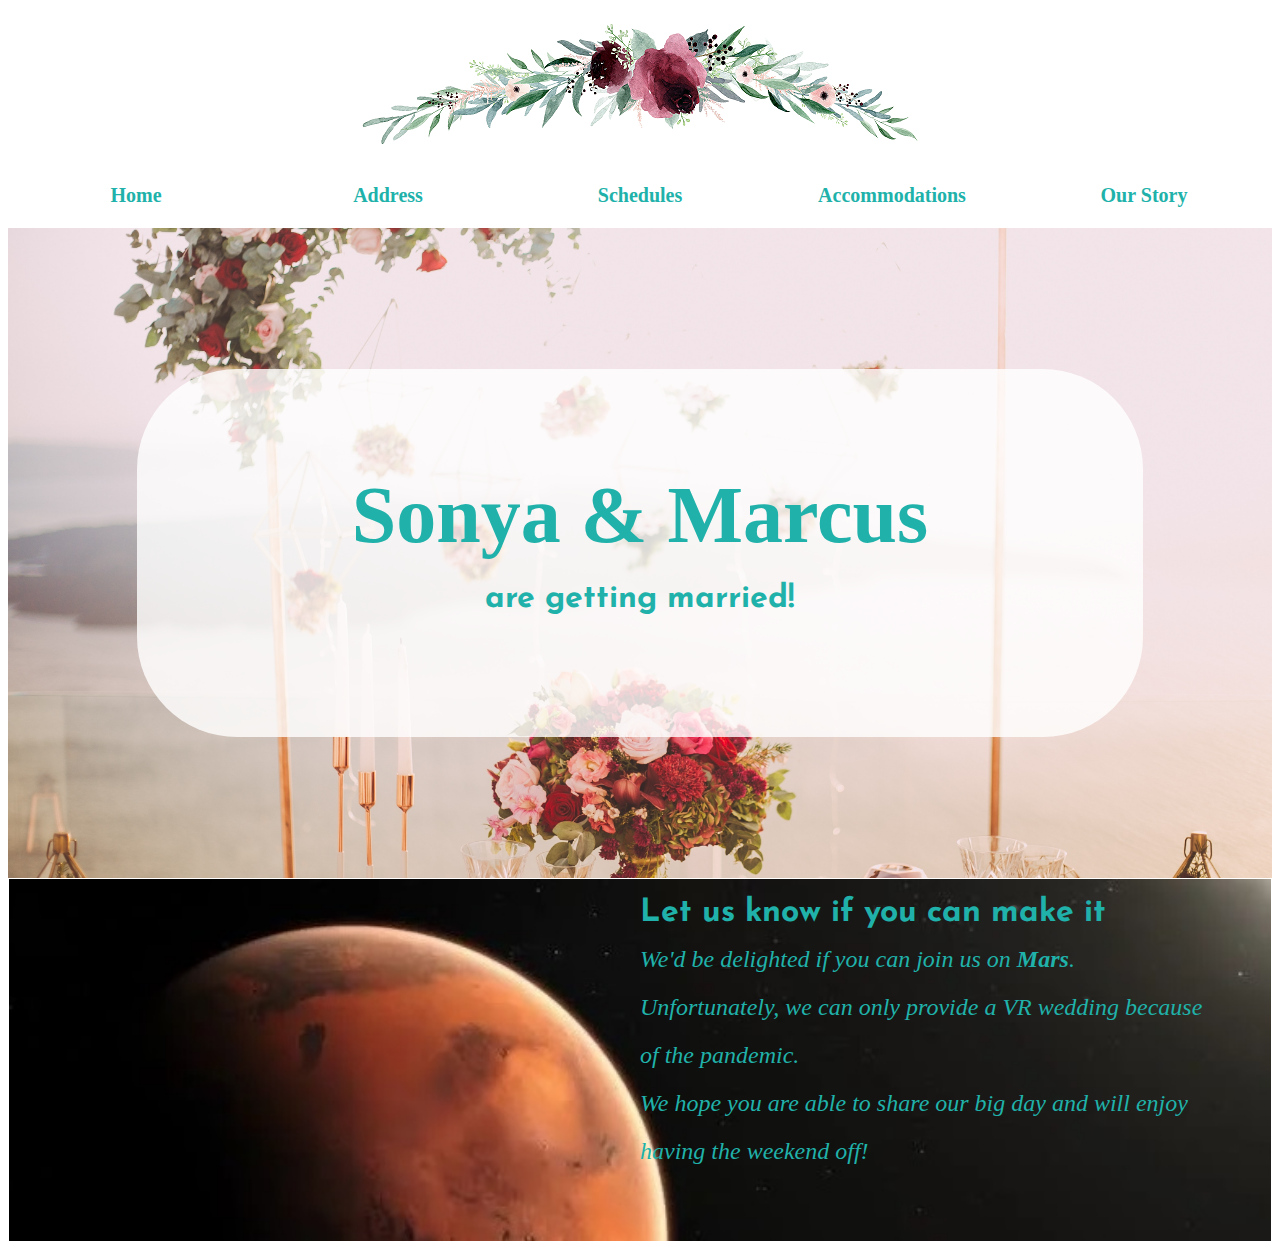
==== index.html @ 4ff20713 "Add files via upload" ====
<html>
	<head>
		<link rel="stylesheet" href="css/homepagestyle.css">
	</head>
	<body>
		<table class="General">
			<tr>
				<td >
					<table class="header">
						<tr>
							<td colspan="5"><img src="images/flowerbanner.jpg"></td>
						</tr>
						<tr>
							<td class="menu"><a href="index.html">Home</a></td>
							<td class="menu"><a href="pages/address.html">Address</a></td>
							<td class="menu"><a href="pages/Schedules.html">Schedules</a></td>
							<td class="menu"><a href="pages/Accommodations.html">Accommodations</a></td>
							<td class="menu"><a href="pages/OurStory.html">Our Story</a></td>
						</tr>
					</table>
				</td>			
			</tr>
			
			
			
			<tr>
				<td class="main">
					<table class="title">
						<tr>
							<td class="title">
								<h1 class="name">Sonya & Marcus</h1>
								<h1 class="married">are getting married!</h1>
							</td>
						</tr>
					</table>				
				</td>
			</tr>
				
				
				
			<tr>
				<td>
					<table class ="footer">
						<tr>
							<td><h2 class="footertitle">Let us know if you can make it</h2></td>
						</tr>
						<tr>
						</tr>
							<td>
								<p>We'd be delighted if you can join us on <b>Mars</b>.
								<br>Unfortunately, we can only provide a VR wedding because of the pandemic.
								<br>We hope you are able to share our big day and will enjoy having the weekend off!
								</P>
							</td>						
					</table>
					
				</td>			
				
			</tr>
		</table>
	</body>
</html>
---- css/homepagestyle.css ----
@import url('https://fonts.googleapis.com/css2?family=Josefin+Sans:wght@300&display=swap');
@font-face{
	font-family:'autumn';
	src:url('../fonts/Autumn in November.ttf');
}

/* Patrick's fonts */

@font-face {
	font-family: 'autumn';
	src: url('../fonts/Autumn in November.ttf');
	font-family: 'Brush';
	src: url('../fonts/brush_script.ttf')
}

@font-face {
	font-family: 'Garamond';
	src: url('../fonts/EBGaramond-VariableFont_wght.ttf');
	font-family: 'Garamond_Regurlar';
	src: url('../fonts/EBGaramond-Regular.ttf');
}

/* End of Patrick's font */

table.general{
	width:100%;
	border-collapse:collapse;
}


/* style for menu */
table.header{
	text-align:center;
	width:100%;
	background-color: white;
}
td.menu{
	padding:10px;
	width:200px;
	height:60px;
    font-size: 20px;
    font-family: Snell Roundhand, cursive;
	font-weight:bold;
	text-align:center;
/* 	background-color:#F0F8FF; */
}
a{
	color: #20B2AA;
	text-decoration:none;
}
a:hover{
	color:#FFD6DC;
}
td.menu:hover{
	font-size:25px;
}


/* styles for main body */
td.main{
	background-image:url(../images/wedding.jpg);
	background-repeat:no-repeat;
	background-size:100%;
	height:650px;
	text-align:center;
}
table.title{
	margin:10%;	
	text-align:center;	
	width:80%;
}
td.title{
	padding:10%;
	background-color:rgba(255,255,255,0.8);
	border-radius:100px;
}
h1.name{
	/* font-family:Brush Script MT; */
	font-family:autumn;
	font-size:500%;
	color: #20B2AA;
	margin-bottom:0;
}
h1.married{
	font-family: 'Josefin Sans', sans-serif;
	font-size:200%;
	color: #20B2AA;

}

/* styles for footer */
table.footer{
	background-image:url(../images/mars1.jpg);
	background-repeat:no-repeat;
	background-size:100%;
	width:100%;
}
h2.footertitle{
	font-family: 'Josefin Sans', sans-serif;
	font-size:200%;
	margin-top:15px;
	margin-bottom:0;
	margin-left:50%;
	color:#20B2AA;
}
p{
	margin:0 5% 5% 50%;
	color:#20B2AA;
	line-height:2;
	font-family:Garamond;
	font-style:italic;
	font-size:150%;
}



/* Zhengliang's codes */

.nav-menu {
  background-color: rgb(240, 230, 219);
}

.container {
  position: relative;
  text-align: center;
  color: #20b2aa;
}

.schedules-background {
  width: 100%;
  opacity: 0.6;
  background-attachment: fixed;
}

.centered {
  position: absolute;
  top: 5%;
  left: 35%;
  background-color: #ffffffcc;
  background-size: 80%;
}

.schedules-table {
  border-spacing: 60px;
}

.schedules-td {
  margin: 20px;
  padding: 20px;
  border: 5px solid bisque;
}

h1.schedules-info {
  font-family: autumn;
  font-size: 500%;
  color: #20b2aa;
  margin: 20px;
}

h2.schedules-date-font {
  font-family: "Josefin Sans", sans-serif;
  font-size: 150%;
  color: #20b2aa;
  font-weight: bolder;
  margin: 5px;
}


/* Matthew's code */
tr.story {
    background-image: url(../images/wedding.jpg);
    background-attachment: fixed;
    background-repeat: no-repeat;
    margin-top: 10px;
}

td.storypic {
    width: 50%;
}

td.storytext {
    color: black;
    line-height: 1.5;
    font-family: Garamond, sans-serif;
    font-size: 120%;
    font-style: normal;
    background-color: rgba(255, 255, 255, 0.85);
    border-radius: 5px;
    padding: 10px;
    margin-top: 20px;
    margin-bottom: 20px;
    margin-left: 0px;
    margin-right: 20px;
    width: 50%;
}

h1.story {
    font-family: "Josefin Sans", sans-serif;
    font-size: 200%;
    color: #20b2aa;
    text-align: center;
    font-weight: bold;
}
.faqtitlelarge {
    color: #20b2aa;
    font-family: "Josefin Sans", sans-serif;
    font-size: 250%;
    border-style: none;
    border-radius: 5px;
    padding: 10px;
    margin: 10px;
    background-color: rgba(255, 255, 255, 0.85);
    font-style: normal;
    text-align: center;
    font-weight: bold;
}
.faqtitle {
    color: #20b2aa;
    font-family: "Josefin Sans", sans-serif;
    font-size: 150%;
    font-style: normal;
    text-align: left;
    font-weight: bold;
    vertical-align: bottom;
}
.faqquestion {
    color: black;
    font-family: Garamond;
    font-style: normal;
    font-size: 120%;
    text-align: left;
    margin: 10px;
}

.faq {
    border-style: none;
    border-radius: 5px;
    padding: 5px;
    margin: 10px;
    background-color: rgba(255, 255, 255, 0.85);
}

/* Patrick's css file */


.pbody {
	background-color: #f5eff5;
	margin: 0;
}

.menu_bar {
	background-color: #F0F8FF;
	border-bottom: 3px solid #FFD6DC;
	border-radius: 40px;
}

.header1 {
	width: 100%;
}

/* Used the same properties and values as Xiao to make the page more consistant. */
.menu1 {
	padding: 10px;
	width: 200px;
	height: 60px;
	font-size: 20px;
	font-family: Snell Roundhand, cursive;
	font-weight: bold;
	text-align: center
}

.link-color {
	color: #20B2AA;
	text-decoration: none;
}

.hover:hover {
	color: #FFD6DC;
	font-size: larger;
}

.box1 {
	text-align: center;
	margin: 30px 0;
}

.half-width {
	width: 50%;
}

.center {
	display: block;
	margin-left: auto;
	margin-right: auto;
	width: 50%;
}

.box2-title {
	margin: 10px auto;
	background-color: #fff1e0;
	border-bottom: 4px solid #FFD6DC;
	border-radius: 200px;
	width: 20%;
	text-align: center;
	font-family: Brush;
	color: rgb(174, 154, 21);
	font-size: 40px;
}

.center-box3 {
	text-align: center;
	border-spacing: 100px 20px;
	margin-top: 100px;
}

.table-spec {
	font-family: Garamond;
	border: 3px solid #FFD6DC;
	border-radius: 50px;
	padding: 40px;
	background-color: #fff1e0;
	font-size: 20px;
}

.external-links {
	border: 2px solid #FFD6DC;
	color: rgb(174, 154, 21);
	background-color: #fff1e0;
	border-radius: 10px;
}

/* Removes the generic hyperlink effects */
.box3 a:link {
	text-decoration: none;
	color: rgb(174, 154, 21);
}

.box3 a:visited {
	text-decoration: none;
	color: rgb(174, 154, 21);
}

.box3 a:hover {
	text-decoration: none;
	color: black;
}

.box3 a:active {
	text-decoration: none;
	color: rgb(174, 154, 21);
}


.icons {
	border-radius: 50px;
	width: 50px;
	height: 50px;
}

.address-margin {
	margin-top: 40px;
}

/* Heindy css */


body.mainaccomodation{
	background-image:url(../images/weddingring.jpeg);
	background-repeat:no-repeat;
	background-size:160%;
	height:700px;
	text-align:center;
}
h1.accomodationtitle{
  /* font-family:Brush Script MT; */
  text-align: center;
  font-family:autumn;
	font-size:300%;
	color: #20B2AA;
	margin-bottom:5%;
}

th.serviceoffered{
	font-family: 'Josefin Sans', sans-serif;
	font-size:100%;
	color: #20B2AA;
}
h3.servicedescription{
	text-align: center;
	font-family: 'Josefin Sans', sans-serif;
	font-size:90%;
	margin-top:15px;
	margin-bottom:0;
	color:#20B2AA;
}
h4.booknow{
	text-align: center;
	font-size:100%;
	margin-top:15px;
	margin-bottom:0;
	margin-right:60px;
	margin-left: 60px;
	color:#20B2AA;
	outline-style: solid;
	padding: 5px
}

h4:hover{
background-color: #ffd6dc;
}
table.selection{
	padding:7%;
	background-color:rgba(255,255,255,0.8);
	border-radius:100px;

}

.center-table {
	margin: 0 auto;
}
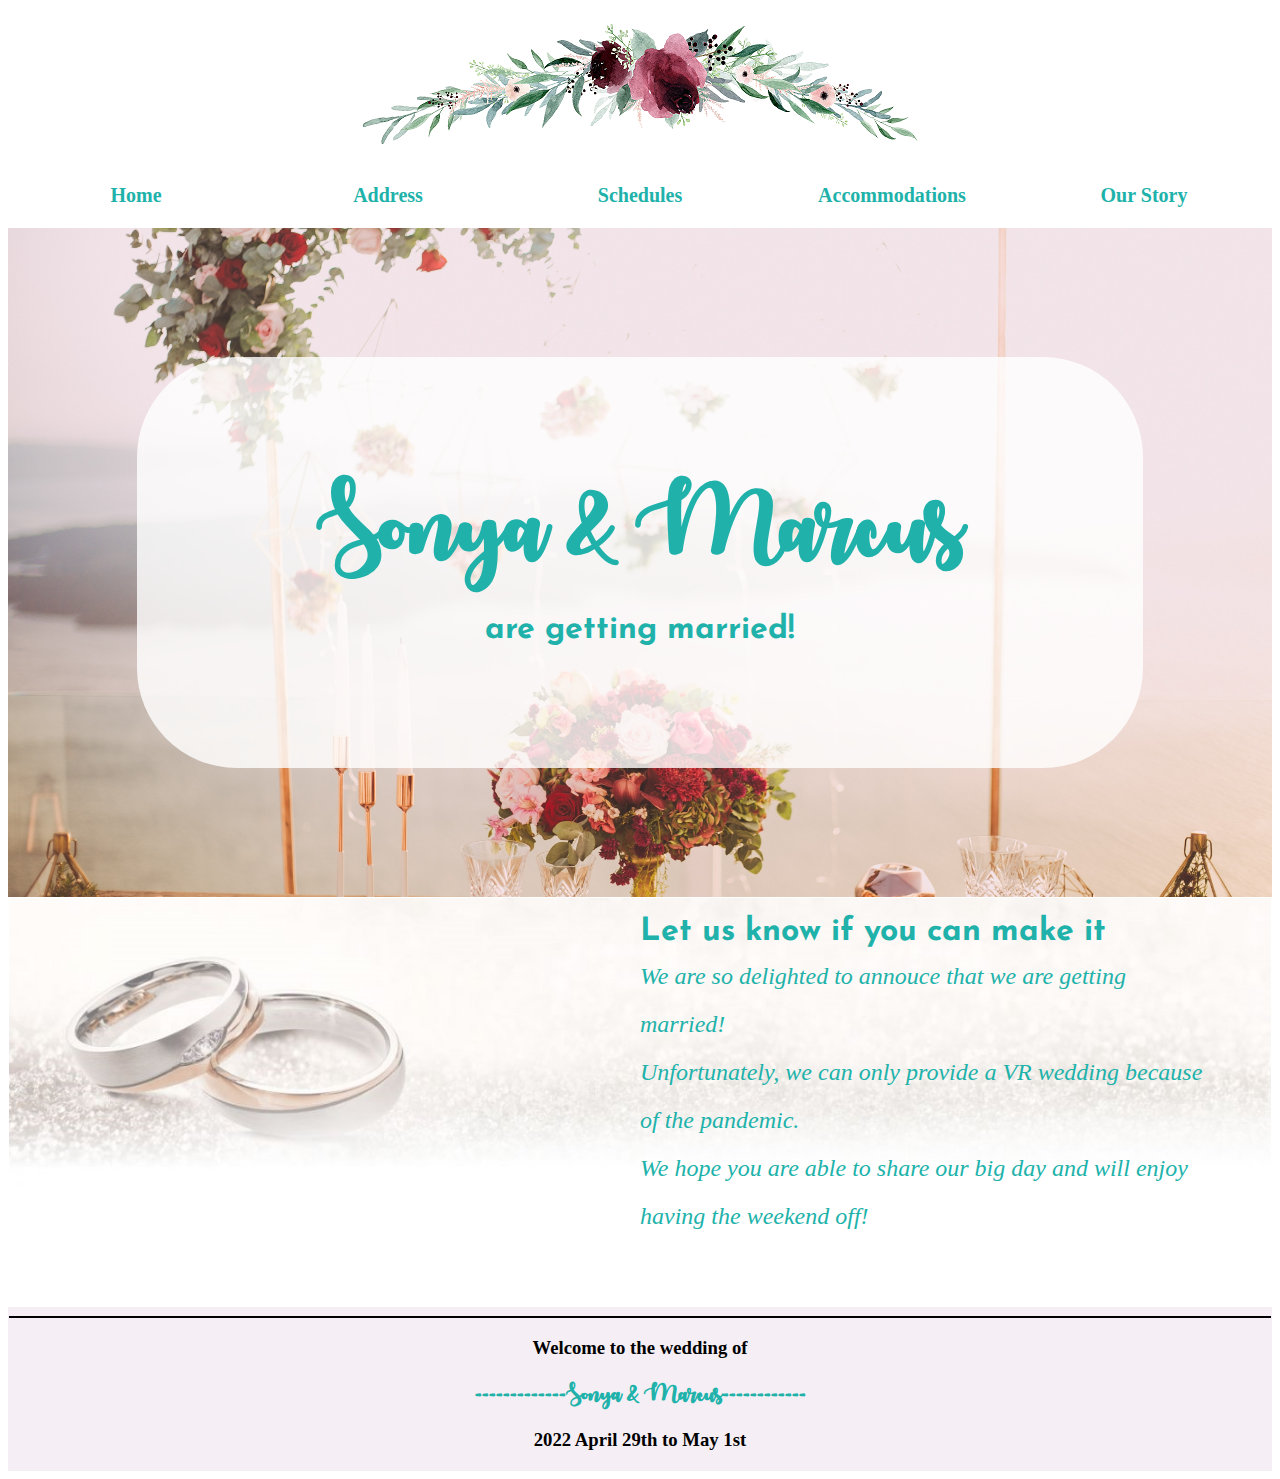
==== commit b7d029f8: "xp" ====
--- a/index.html
+++ b/index.html
@@ -1,6 +1,6 @@
 <html>
 	<head>
-		<link rel="stylesheet" href="css/homepagestyle.css">
+		<link rel="stylesheet" href="css/styles.css">
 	</head>
 	<body>
 		<table class="General">
@@ -40,23 +40,34 @@
 				
 			<tr>
 				<td>
-					<table class ="footer">
+					<table class ="info">
 						<tr>
-							<td><h2 class="footertitle">Let us know if you can make it</h2></td>
+							<td><h2 class="infotitle">Let us know if you can make it</h2></td>
 						</tr>
 						<tr>
+							<td>
+									<p class="info">
+									We are so delighted to annouce that we are getting married!
+									<br>Unfortunately, we can only provide a VR wedding because of the pandemic.
+									<br>We hope you are able to share our big day and will enjoy having the weekend off!
+									</P>
+							</td>
 						</tr>
-							<td>
-								<p>We'd be delighted if you can join us on <b>Mars</b>.
-								<br>Unfortunately, we can only provide a VR wedding because of the pandemic.
-								<br>We hope you are able to share our big day and will enjoy having the weekend off!
-								</P>
-							</td>						
+											
 					</table>
 					
 				</td>			
 				
 			</tr>
+				<td class="footer">
+					<hr class="footerline"/>
+					<h3 class="footerwelcome">Welcome to the wedding of</h3>
+					<h3 class ="footername">-------------Sonya & Marcus------------</h3>
+					<h3 class ="footertime">2022 April 29th to May 1st</h3>
+				</td>
+			<tr>
+			</tr>
+			
 		</table>
 	</body>
 </html>
--- a/css/styles.css
+++ b/css/styles.css
@@ -0,0 +1,507 @@
+
+@import url('https://fonts.googleapis.com/css2?family=Josefin+Sans:wght@300&display=swap');
+@font-face{
+	font-family:'autumn';
+	src:url('../fonts/Autumn in November.ttf');
+}
+
+/* Patrick's fonts */
+
+@font-face {
+	font-family: 'autumn';
+	src: url('../fonts/Autumn in November.ttf');
+	font-family: 'Brush';
+	src: url('../fonts/brush_script.ttf')
+}
+
+@font-face {
+	font-family: 'Garamond';
+	src: url('../fonts/EBGaramond-VariableFont_wght.ttf');
+	font-family: 'Garamond_Regurlar';
+	src: url('../fonts/EBGaramond-Regular.ttf');
+}
+
+/* End of Patrick's font */
+
+table.general{
+	width:100%;
+	border-collapse:collapse;
+}
+
+
+/* style for menu */
+table.header{
+	text-align:center;
+	width:100%;
+	background-color: white;
+}
+td.menu{
+	padding:10px;
+	width:200px;
+	height:60px;
+    font-size: 20px;
+    font-family: Snell Roundhand, cursive;
+	font-weight:bold;
+	text-align:center;
+/* 	background-color:#F0F8FF; */
+}
+a{
+	color: #20B2AA;
+	text-decoration:none;
+}
+a:hover{
+	color:#FFD6DC;
+}
+td.menu:hover{
+	font-size:25px;
+}
+
+
+/* styles for main body */
+td.main{
+	background-image:url(../images/wedding.jpg);
+	background-repeat:no-repeat;
+	background-size:100%;
+	height:650px;
+	text-align:center;
+}
+table.title{
+	margin:10%;	
+	text-align:center;	
+	width:80%;
+}
+td.title{
+	padding:10%;
+	background-color:rgba(255,255,255,0.8);
+	border-radius:100px;
+}
+h1.name{
+	/* font-family:Brush Script MT; */
+	font-family:autumn;
+	font-size:500%;
+	color: #20B2AA;
+	margin-bottom:0;
+}
+h1.married{
+	font-family: 'Josefin Sans', sans-serif;
+	font-size:200%;
+	color: #20B2AA;
+
+}
+
+/* styles for info */
+table.info{
+	background-image:url(../images/info.jpg);
+	background-repeat:no-repeat;
+	background-size:100%;
+	width:100%;
+}
+h2.infotitle{
+	font-family: 'Josefin Sans', sans-serif;
+	font-size:200%;
+	margin-top:15px;
+	margin-bottom:0;
+	margin-left:50%;
+	color:#20B2AA;
+}
+p.info{
+	margin:0 5% 5% 50%;
+	color:#20B2AA;
+	line-height:2;
+	font-family:Garamond;
+	font-style:italic;
+	font-size:150%;
+}
+
+
+/* sytles for footer */
+hr.footerline{
+	height:2px;
+	border-width:0;
+	color:black;
+	background-color:black;
+}
+td.footer{
+	text-align:center;
+	background-color:#F5EFF5;
+
+}
+h3.footerwelcome h3.footertime{
+	font-family: 'Josefin Sans', sans-serif;
+	font-size:200%;
+	
+	
+}
+h3.footername{
+	font-family:autumn;
+	color:#20B2AA;
+}
+	
+
+
+
+/* Zhengliang's codes */
+/* Starting from here!! */
+
+.top-banner {
+  text-align: center;
+}
+
+.navbar {
+  display: flex;
+  align-items: center;
+  justify-content: center;
+  padding: 10px;
+}
+
+.Home,
+.Address,
+.Schedules,
+.Accommodations,
+.OurStory {
+  width: 25%;
+  text-align: center;
+  color: #20b2aa;
+  font-size: 12px;
+  font-family: Snell Roundhand, cursive;
+}
+
+.container {
+  width: 100%;
+  height: 100vh;
+  background-image: url(../images/pinkheart.jpg);
+  background-position: center;
+  background-size: cover;
+  margin: 0 auto;
+}
+
+.container {
+  display: flex;
+  align-items: center;
+  justify-content: center;
+  padding: 10px;
+}
+
+.leftside-box,
+.Middle-box,
+.Right-box {
+  width: 35em;
+  border: 1px solid rgb(234, 219, 219);
+  box-shadow: 8px 8px 5px #444;
+  padding: 8px 12px;
+  background-color: rgba(240, 248, 255, 0.816);
+}
+
+.leftside-box:hover {
+  background-color: #20b2aa;
+  color: azure;
+}
+
+.Middle-box:hover {
+  background-color: #20b2aa;
+  color: azure;
+}
+
+.Right-box:hover {
+  background-color: #20b2aa;
+  color: azure;
+}
+
+.content {
+  font-family: "Square Peg", cursive;
+  font-size: 100px;
+  text-align: center;
+  margin: 1px;
+  color: #e0a0a0;
+}
+
+.content-h2 {
+  font-family: "Satisfy", cursive;
+  font-size: 35px;
+  text-align: center;
+}
+
+ul {
+  list-style: none;
+  text-align: center;
+}
+
+div {
+  margin-right: 40px;
+}
+
+a:link {
+  color: #20b2aa;
+  text-decoration: none;
+}
+
+a:hover {
+  color: #ffd6dc;
+  font-size: larger;
+}
+
+a:visited {
+  color: #20b2aa;
+  text-decoration: none;
+}
+
+em {
+  font-size: 45px;
+}
+
+/* Zhengliang's codes */
+/* End by here!! */
+
+
+/* Matthew's code */
+tr.story {
+    background-image: url(../images/wedding.jpg);
+    background-attachment: fixed;
+    background-repeat: no-repeat;
+    margin-top: 10px;
+}
+
+td.storypic {
+    width: 50%;
+}
+
+td.storytext {
+    color: black;
+    line-height: 1.5;
+    font-family: Garamond, sans-serif;
+    font-size: 120%;
+    font-style: normal;
+    background-color: rgba(255, 255, 255, 0.85);
+    border-radius: 5px;
+    padding: 10px;
+    margin-top: 20px;
+    margin-bottom: 20px;
+    margin-left: 0px;
+    margin-right: 20px;
+    width: 50%;
+}
+
+h1.story {
+    font-family: "Josefin Sans", sans-serif;
+    font-size: 200%;
+    color: #20b2aa;
+    text-align: center;
+    font-weight: bold;
+}
+.faqtitlelarge {
+    color: #20b2aa;
+    font-family: "Josefin Sans", sans-serif;
+    font-size: 250%;
+    border-style: none;
+    border-radius: 5px;
+    padding: 10px;
+    margin: 10px;
+    background-color: rgba(255, 255, 255, 0.85);
+    font-style: normal;
+    text-align: center;
+    font-weight: bold;
+}
+.faqtitle {
+    color: #20b2aa;
+    font-family: "Josefin Sans", sans-serif;
+    font-size: 150%;
+    font-style: normal;
+    text-align: left;
+    font-weight: bold;
+    vertical-align: bottom;
+}
+.faqquestion {
+    color: black;
+    font-family: Garamond;
+    font-style: normal;
+    font-size: 120%;
+    text-align: left;
+    margin: 10px;
+}
+
+.faq {
+    border-style: none;
+    border-radius: 5px;
+    padding: 5px;
+    margin: 10px;
+    background-color: rgba(255, 255, 255, 0.85);
+}
+
+/* Patrick's css file */
+
+
+.pbody {
+	background-color: #f5eff5;
+	margin: 0;
+}
+
+.menu_bar {
+	background-color: #F0F8FF;
+	border-bottom: 3px solid #FFD6DC;
+	border-radius: 40px;
+}
+
+.header1 {
+	width: 100%;
+}
+
+/* Used the same properties and values as Xiao to make the page more consistant. */
+.menu1 {
+	padding: 10px;
+	width: 200px;
+	height: 60px;
+	font-size: 20px;
+	font-family: Snell Roundhand, cursive;
+	font-weight: bold;
+	text-align: center
+}
+
+.link-color {
+	color: #20B2AA;
+	text-decoration: none;
+}
+
+.hover:hover {
+	color: #FFD6DC;
+	font-size: larger;
+}
+
+.box1 {
+	text-align: center;
+	margin: 30px 0;
+}
+
+.half-width {
+	width: 50%;
+}
+
+.center {
+	display: block;
+	margin-left: auto;
+	margin-right: auto;
+	width: 50%;
+}
+
+.box2-title {
+	margin: 10px auto;
+	background-color: #fff1e0;
+	border-bottom: 4px solid #FFD6DC;
+	border-radius: 200px;
+	width: 20%;
+	text-align: center;
+	font-family: Brush;
+	color: rgb(174, 154, 21);
+	font-size: 40px;
+}
+
+.center-box3 {
+	text-align: center;
+	border-spacing: 100px 20px;
+	margin-top: 100px;
+}
+
+.table-spec {
+	font-family: Garamond;
+	border: 3px solid #FFD6DC;
+	border-radius: 50px;
+	padding: 40px;
+	background-color: #fff1e0;
+	font-size: 20px;
+}
+
+.external-links {
+	border: 2px solid #FFD6DC;
+	color: rgb(174, 154, 21);
+	background-color: #fff1e0;
+	border-radius: 10px;
+}
+
+/* Removes the generic hyperlink effects */
+.box3 a:link {
+	text-decoration: none;
+	color: rgb(174, 154, 21);
+}
+
+.box3 a:visited {
+	text-decoration: none;
+	color: rgb(174, 154, 21);
+}
+
+.box3 a:hover {
+	text-decoration: none;
+	color: black;
+}
+
+.box3 a:active {
+	text-decoration: none;
+	color: rgb(174, 154, 21);
+}
+
+
+.icons {
+	border-radius: 50px;
+	width: 50px;
+	height: 50px;
+}
+
+.address-margin {
+	margin-top: 40px;
+}
+
+/* Heindy css */
+
+
+body.mainaccomodation{
+	background-image:url(../images/weddingring.jpeg);
+	background-repeat:no-repeat;
+	background-size:160%;
+	height:700px;
+	text-align:center;
+}
+h1.accomodationtitle{
+  /* font-family:Brush Script MT; */
+  text-align: center;
+  font-family:autumn;
+	font-size:300%;
+	color: #20B2AA;
+	margin-bottom:5%;
+}
+
+th.serviceoffered{
+	font-family: 'Josefin Sans', sans-serif;
+	font-size:100%;
+	color: #20B2AA;
+}
+h3.servicedescription{
+	text-align: center;
+	font-family: 'Josefin Sans', sans-serif;
+	font-size:90%;
+	margin-top:15px;
+	margin-bottom:0;
+	color:#20B2AA;
+}
+h4.booknow{
+	text-align: center;
+	font-size:100%;
+	margin-top:15px;
+	margin-bottom:0;
+	margin-right:60px;
+	margin-left: 60px;
+	color:#20B2AA;
+	outline-style: solid;
+	padding: 5px
+}
+
+h4:hover{
+background-color: #ffd6dc;
+}
+table.selection{
+	padding:7%;
+	background-color:rgba(255,255,255,0.8);
+	border-radius:100px;
+
+}
+
+.center-table {
+	margin: 0 auto;
+}
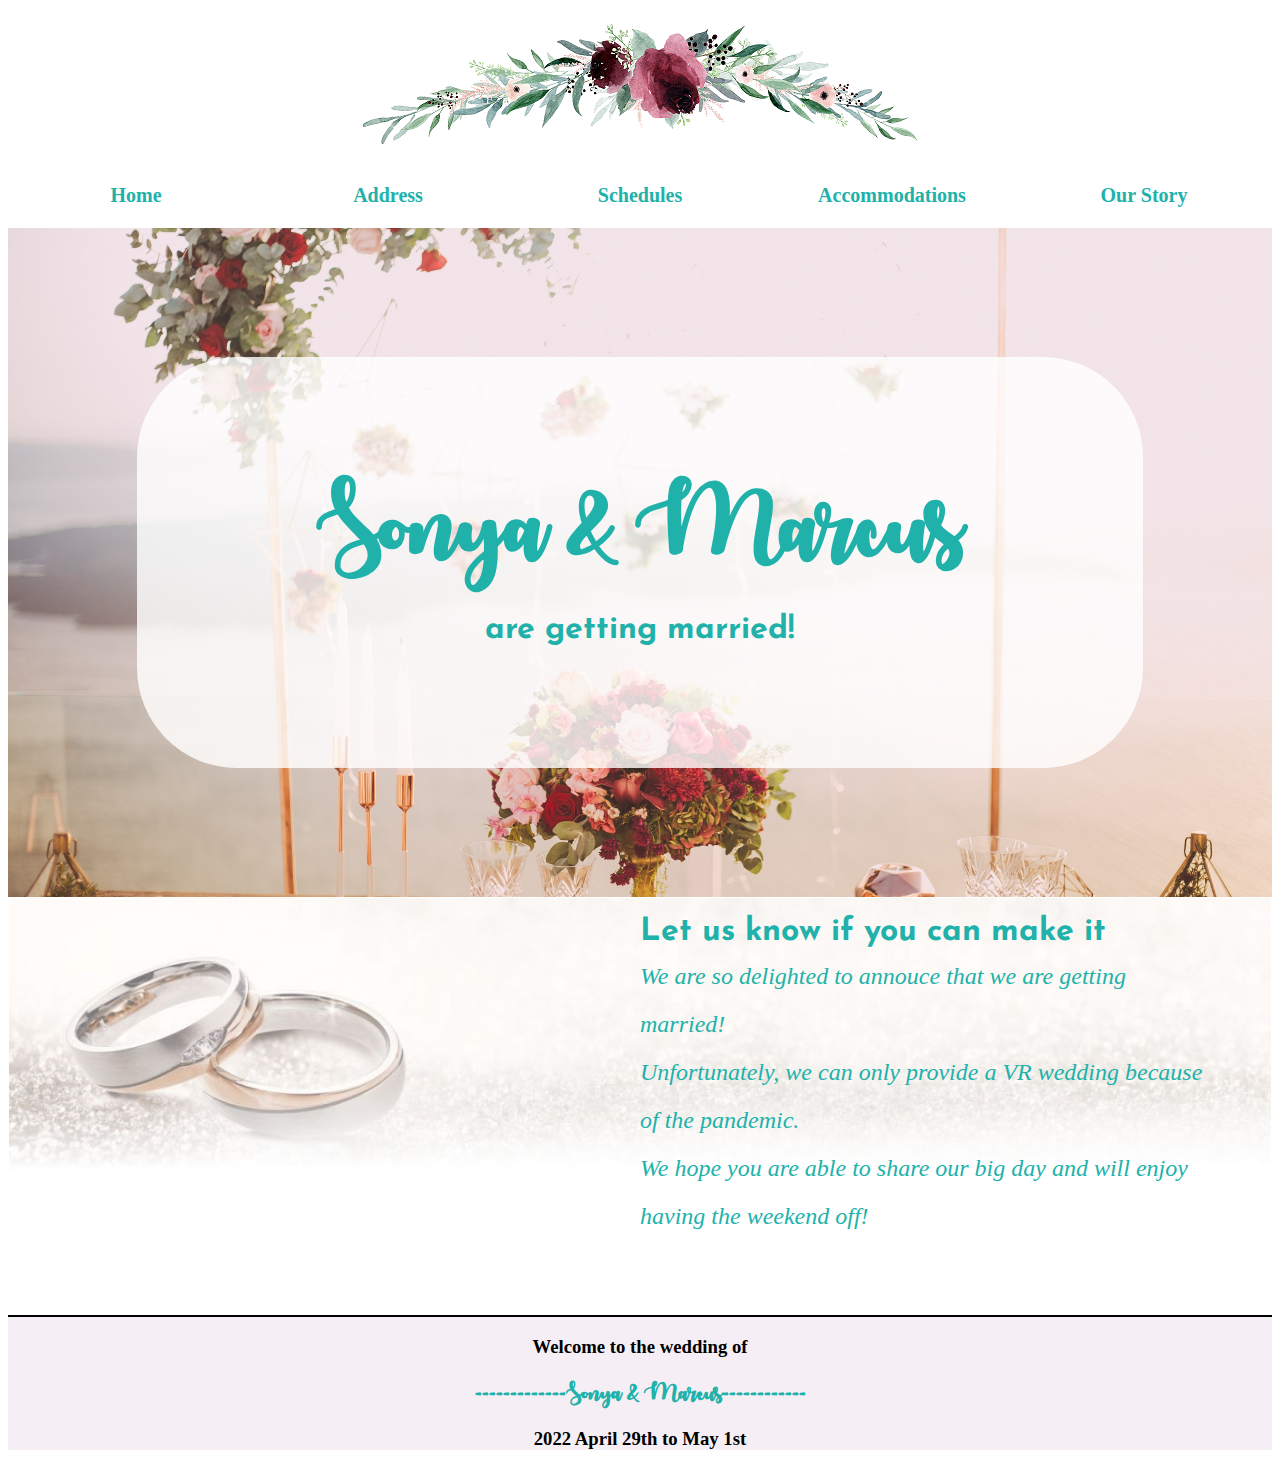
==== commit cbc788ad: "add footer" ====
--- a/index.html
+++ b/index.html
@@ -57,17 +57,13 @@
 					</table>
 					
 				</td>			
-				
-			</tr>
-				<td class="footer">
-					<hr class="footerline"/>
-					<h3 class="footerwelcome">Welcome to the wedding of</h3>
-					<h3 class ="footername">-------------Sonya & Marcus------------</h3>
-					<h3 class ="footertime">2022 April 29th to May 1st</h3>
-				</td>
-			<tr>
-			</tr>
 			
 		</table>
 	</body>
+	<footer class="footer">
+		<hr class="footerline"/>
+		<h3 class="footerwelcome">Welcome to the wedding of</h3>
+		<h3 class ="footername">-------------Sonya & Marcus------------</h3>
+		<h3 class ="footertime">2022 April 29th to May 1st</h3>
+	</footer>
 </html>
--- a/css/styles.css
+++ b/css/styles.css
@@ -121,7 +121,7 @@
 	color:black;
 	background-color:black;
 }
-td.footer{
+footer.footer{
 	text-align:center;
 	background-color:#F5EFF5;
 
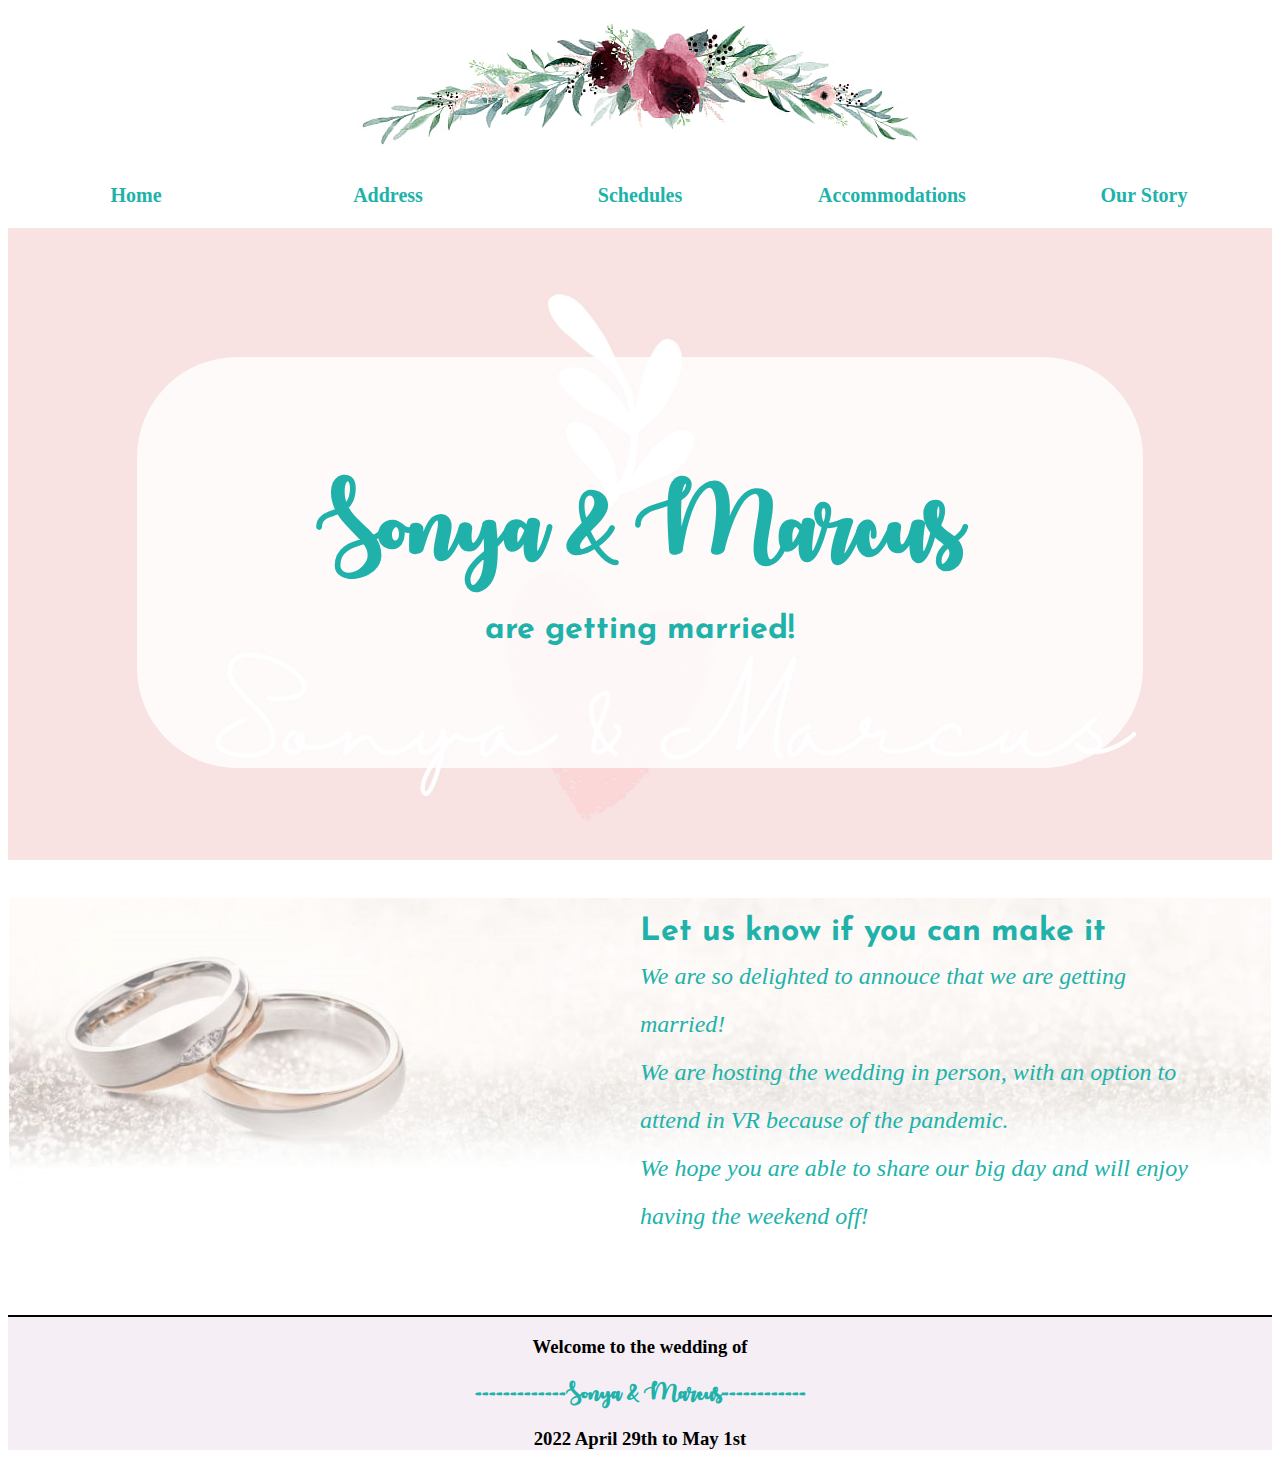
==== commit 7435e276: "Update index.html" ====
--- a/index.html
+++ b/index.html
@@ -48,7 +48,7 @@
 							<td>
 									<p class="info">
 									We are so delighted to annouce that we are getting married!
-									<br>Unfortunately, we can only provide a VR wedding because of the pandemic.
+									<br>We are hosting the wedding in person, with an option to attend in VR because of the pandemic.
 									<br>We hope you are able to share our big day and will enjoy having the weekend off!
 									</P>
 							</td>
--- a/css/styles.css
+++ b/css/styles.css
@@ -23,9 +23,10 @@
 
 /* End of Patrick's font */
 
-table.general{
-	width:100%;
-	border-collapse:collapse;
+table.general {
+	width: 100%;
+	border-collapse: collapse;
+	background-color: white;
 }
 
 
@@ -53,13 +54,13 @@
 	color:#FFD6DC;
 }
 td.menu:hover{
-	font-size:25px;
+	font-size:20px;
 }
 
 
 /* styles for main body */
 td.main{
-	background-image:url(../images/wedding.jpg);
+	background-image:url(../images/pinkheart.jpg);
 	background-repeat:no-repeat;
 	background-size:100%;
 	height:650px;
@@ -212,7 +213,6 @@
   font-size: 100px;
   text-align: center;
   margin: 1px;
-  color: #e0a0a0;
 }
 
 .content-h2 {
@@ -240,10 +240,10 @@
   font-size: larger;
 }
 
-a:visited {
+/* a:visited {
   color: #20b2aa;
   text-decoration: none;
-}
+} */
 
 em {
   font-size: 45px;
@@ -255,7 +255,7 @@
 
 /* Matthew's code */
 tr.story {
-    background-image: url(../images/wedding.jpg);
+    background-image: url(../images/pinkheart.jpg);
     background-attachment: fixed;
     background-repeat: no-repeat;
     margin-top: 10px;
@@ -452,7 +452,7 @@
 
 
 body.mainaccomodation{
-	background-image:url(../images/weddingring.jpeg);
+	background-image:url(../images/pinkheart.jpg);
 	background-repeat:no-repeat;
 	background-size:160%;
 	height:700px;
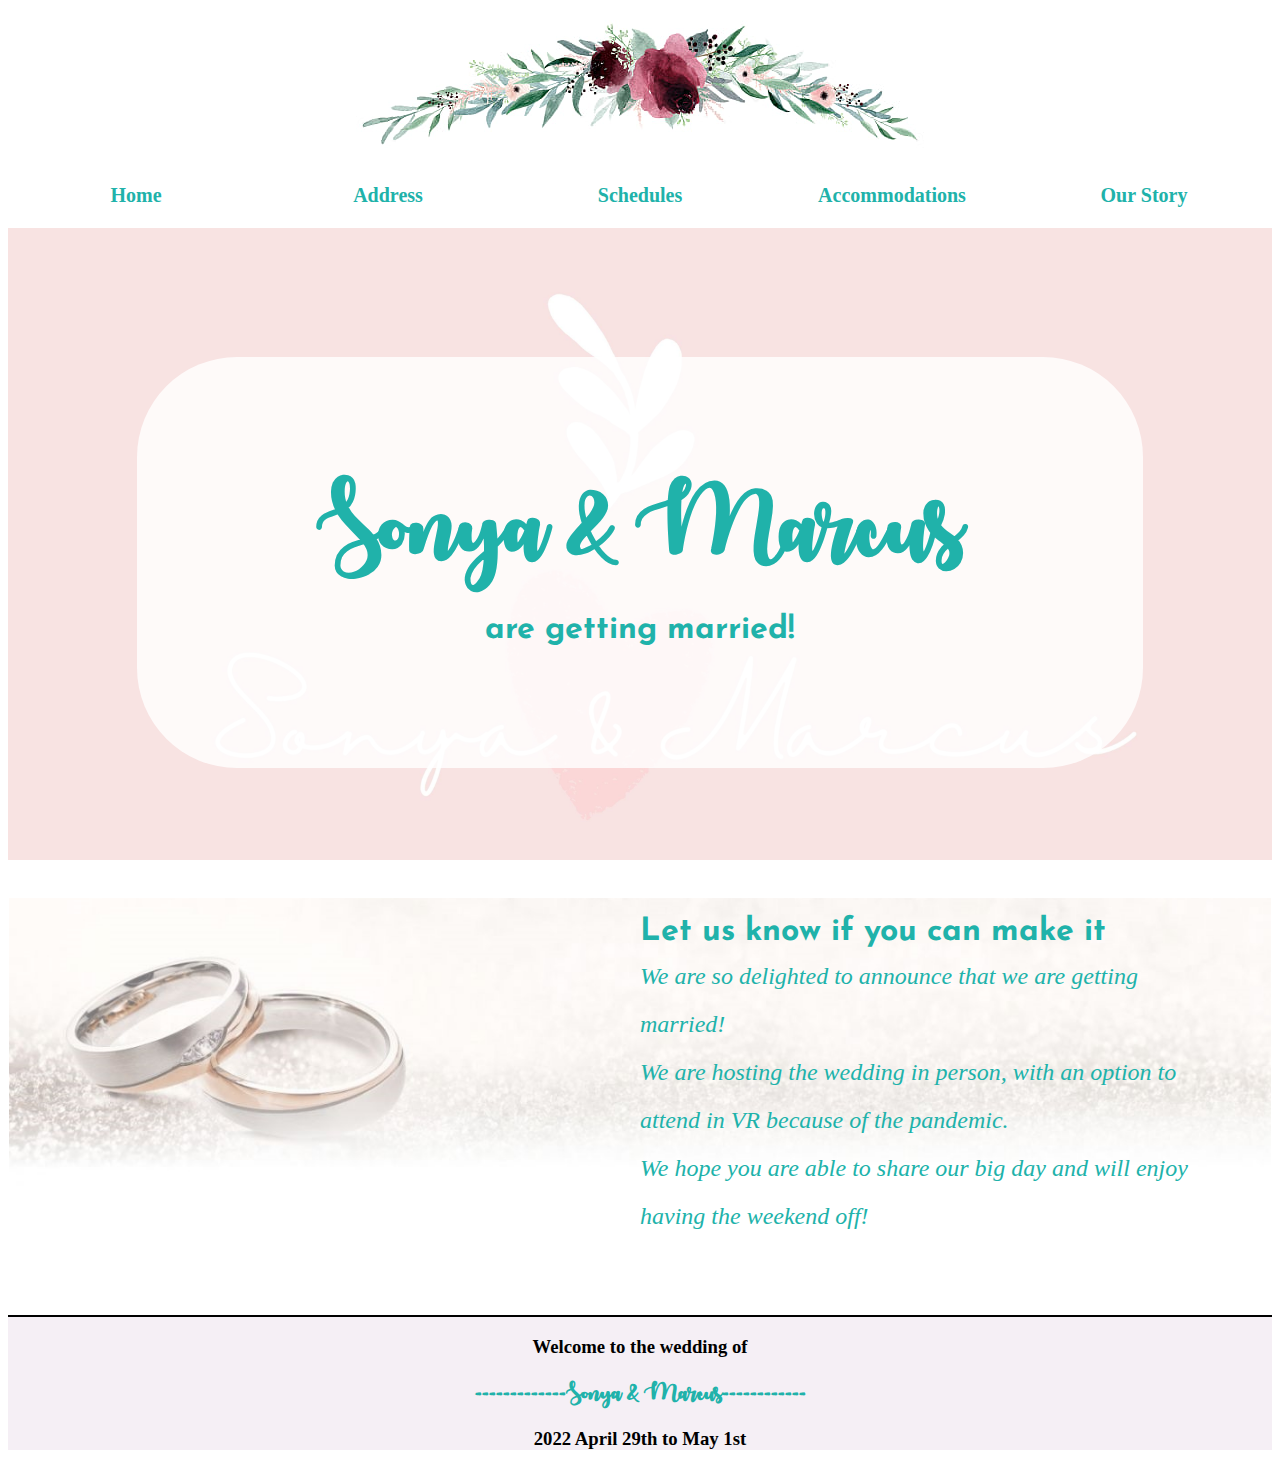
==== commit 47643da2: "Update index.html" ====
--- a/index.html
+++ b/index.html
@@ -47,7 +47,7 @@
 						<tr>
 							<td>
 									<p class="info">
-									We are so delighted to annouce that we are getting married!
+									We are so delighted to announce that we are getting married!
 									<br>We are hosting the wedding in person, with an option to attend in VR because of the pandemic.
 									<br>We hope you are able to share our big day and will enjoy having the weekend off!
 									</P>
